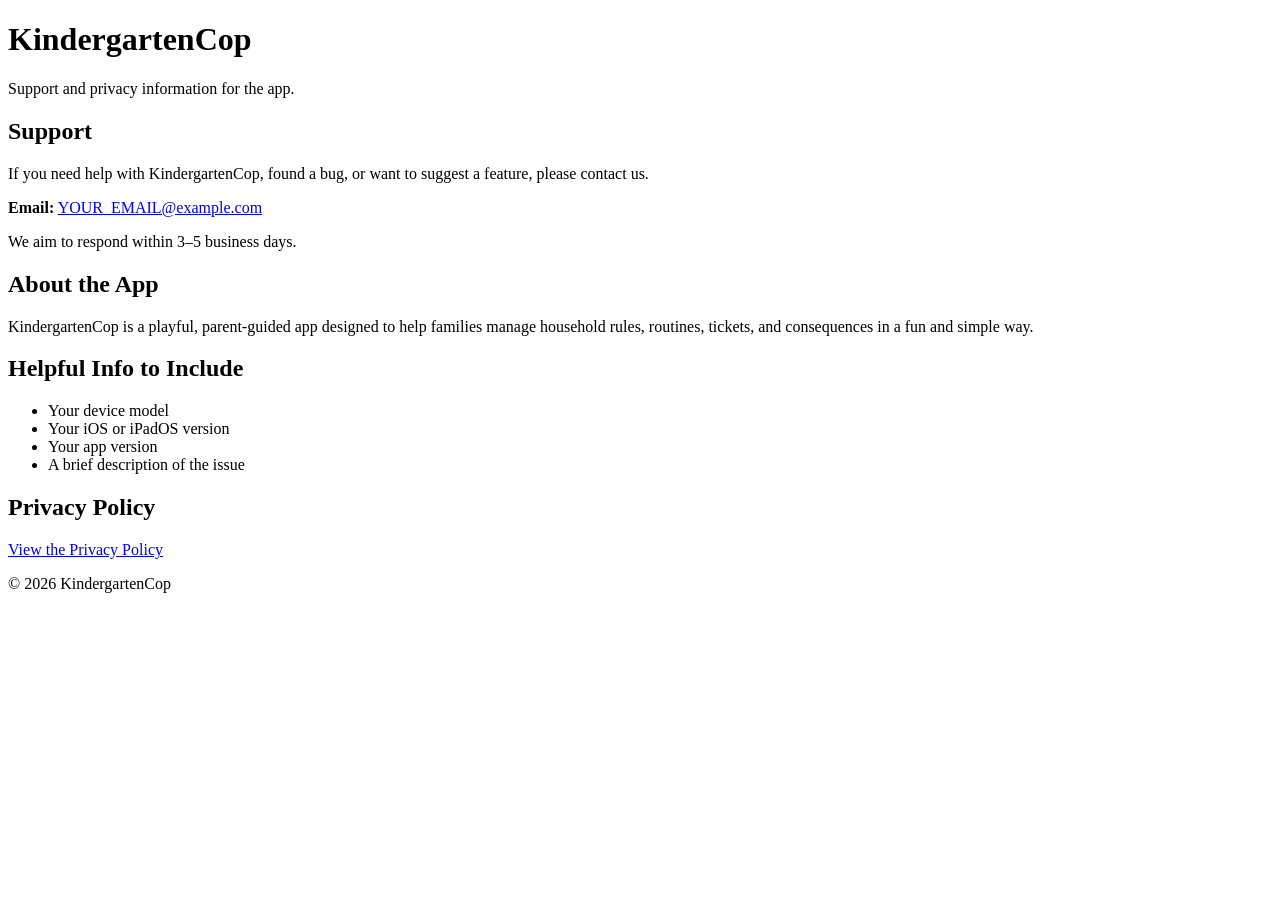
==== index.html @ 6b2b3ae2 "Create index.html" ====
<!DOCTYPE html>
<html lang="en">
<head>
  <meta charset="UTF-8" />
  <meta name="viewport" content="width=device-width, initial-scale=1.0" />
  <title>KindergartenCop Support</title>
  <link rel="stylesheet" href="styles.css" />
</head>
<body>
  <main class="container">
    <h1>KindergartenCop</h1>
    <p class="subtitle">Support and privacy information for the app.</p>

    <section class="card">
      <h2>Support</h2>
      <p>
        If you need help with KindergartenCop, found a bug, or want to suggest a feature,
        please contact us.
      </p>
      <p><strong>Email:</strong> <a href="mailto:YOUR_EMAIL@example.com">YOUR_EMAIL@example.com</a></p>
      <p>We aim to respond within 3–5 business days.</p>
    </section>

    <section class="card">
      <h2>About the App</h2>
      <p>
        KindergartenCop is a playful, parent-guided app designed to help families manage
        household rules, routines, tickets, and consequences in a fun and simple way.
      </p>
    </section>

    <section class="card">
      <h2>Helpful Info to Include</h2>
      <ul>
        <li>Your device model</li>
        <li>Your iOS or iPadOS version</li>
        <li>Your app version</li>
        <li>A brief description of the issue</li>
      </ul>
    </section>

    <section class="card">
      <h2>Privacy Policy</h2>
      <p><a href="privacy.html">View the Privacy Policy</a></p>
    </section>

    <footer>
      <p>© 2026 KindergartenCop</p>
    </footer>
  </main>
</body>
</html>
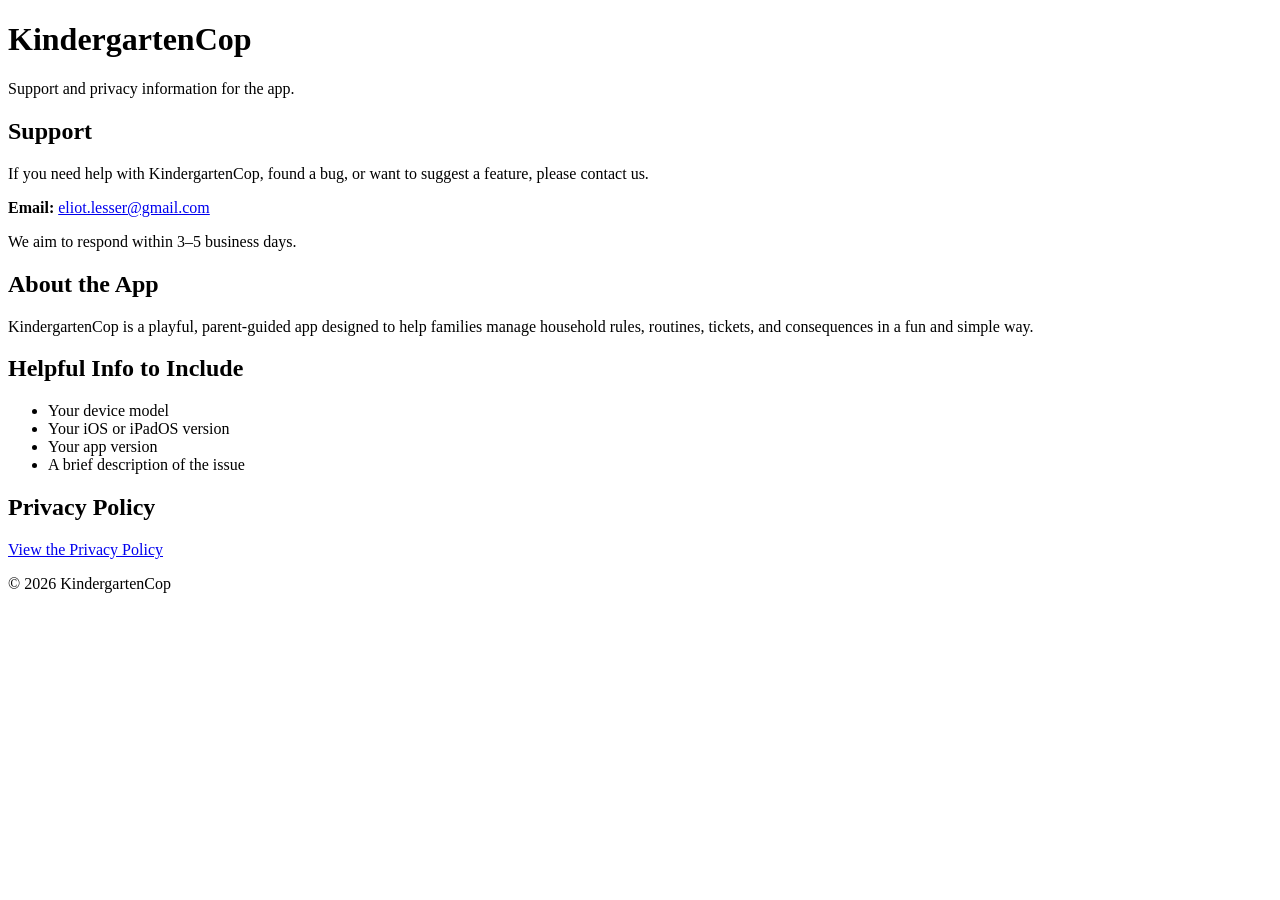
==== commit d11e274f: "Update index.html" ====
--- a/index.html
+++ b/index.html
@@ -17,7 +17,7 @@
         If you need help with KindergartenCop, found a bug, or want to suggest a feature,
         please contact us.
       </p>
-      <p><strong>Email:</strong> <a href="mailto:YOUR_EMAIL@example.com">YOUR_EMAIL@example.com</a></p>
+      <p><strong>Email:</strong> <a href="mailto:eliot.lesser+githubKCIndex@gmail.com">eliot.lesser@gmail.com</a></p>
       <p>We aim to respond within 3–5 business days.</p>
     </section>
 
